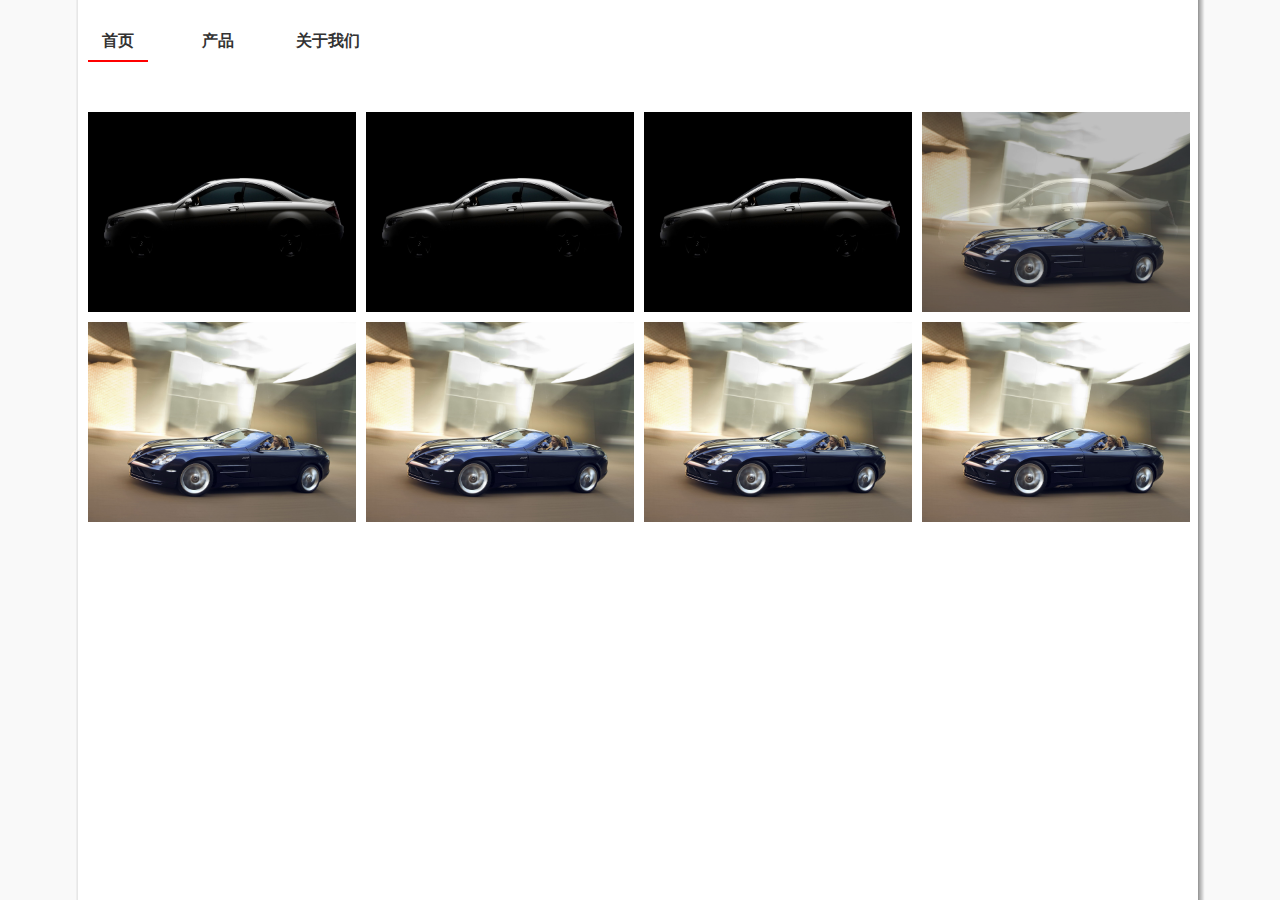
==== index.html @ 78e40638 "second" ====
<!doctype html>
<html>
<head>
  <meta charset="utf-8">
  <title>测试动画</title>
  <link type="text/css" rel="stylesheet" href="css/global.css" />
  <link type="text/css" rel="stylesheet" href="css/layout.css" />
  <link type="text/css" rel="stylesheet" href="css/index.css" />
  <script type="text/javascript" src="js/jquery.js"></script>
  <script type="text/javascript" src="js/motor.js"></script>
</head>
<body>
  <div id="wrapper">
    <div id="navfirst">
      <ul id="menu" class="clearfix">
        <li id="i" class="active"><a href="index.html" title="首页">首页</a></li>
        <li id="p"><a href="product.html" title="产品">产品</a></li>
        <li id="a"><a href="about.html" title="关于我们">关于我们</a></li>
      </ul>
    </div>
    <div class="content clearfix">
      <div class="item">
        <a target="_blank" href="">
          <img class="old" src="image/1.jpg" />
          <img class="new" src="image/2.jpg" />
        </a>
      </div>
      <div class="item">
        <a target="_blank" href="">
          <img class="old" src="image/1.jpg" />
          <img class="new" src="image/2.jpg" />
        </a>
      </div>
      <div class="item">
        <a target="_blank" href="">
          <img class="old" src="image/1.jpg" />
          <img class="new" src="image/2.jpg" />
        </a>
      </div>
      <div class="item">
        <a target="_blank" href="">
          <img class="old" src="image/1.jpg" />
          <img class="new" src="image/2.jpg" />
        </a>
      </div>
      <div class="item">
        <a target="_blank" href="">
          <img class="old" src="image/1.jpg" />
          <img class="new" src="image/2.jpg" />
        </a>
      </div>
      <div class="item">
        <a target="_blank" href="">
          <img class="old" src="image/1.jpg" />
          <img class="new" src="image/2.jpg" />
        </a>
      </div>
      <div class="item">
        <a target="_blank" href="">
          <img class="old" src="image/1.jpg" />
          <img class="new" src="image/2.jpg" />
        </a>
      </div>
      <div class="item">
        <a target="_blank" href="">
          <img class="old" src="image/1.jpg" />
          <img class="new" src="image/2.jpg" />
        </a>
      </div>
  </div>
</body>
</html>
---- css/global.css ----
/*
 * HTML5 Boilerplate
 *
 * What follows is the result of much research on cross-browser styling.
 * Credit left inline and big thanks to Nicolas Gallagher, Jonathan Neal,
 * Kroc Camen, and the H5BP dev community and team.
 *
 * Detailed information about this CSS: h5bp.com/css
 *
 * ==|== normalize ==========================================================
 */

.right{
    float:right;
}
.left{
    float:left;
}
.clearfix:before,.clearfix:after {
    content: "";
    display:block;
    height:0px;
    overflow:hidden;
    width:0px;
}
.clearfix:after {
    clear:both;
}
.clearfix {
    zoom:1;
}

.clear{
    clear:both;
}

/* =============================================================================
   HTML5 display definitions
   ========================================================================== */

article,
aside,
details,
figcaption,
figure,
footer,
header,
hgroup,
nav,
section,
summary {
    display: block;
}

audio,
canvas,
video {
    display: inline-block;
    *display: inline;
    *zoom: 1;
}

audio:not([controls]) {
    display: none;
}

[hidden] {
    display: none;
}


/* =============================================================================
   Base
   ========================================================================== */

/*
 * 1. Correct text resizing oddly in IE6/7 when body font-size is set using em units
 * 2. Prevent iOS text size adjust on device orientation change, without disabling user zoom: h5bp.com/g
 */

html {
    font-size: 100%;
    -webkit-text-size-adjust: 100%;
    -ms-text-size-adjust: 100%;
}

html,
button,
input,
select,
textarea {
    font: 14px/1.5 "\5FAE\8F6F\96C5\9ED1",sans-serif,Arial,"\5b8b\4f53",sans-serif;
    color: #222;
}

body {
    margin: 0;
    font-size: 1em;
    line-height: 1.4;
    font-family: Arial,Tahoma,Helvetica,"Microsoft Yahei","微软雅黑",STHeiti,"宋体";
}

/*
 * Remove text-shadow in selection highlight: h5bp.com/i
 * These selection declarations have to be separate.
 * Customize the background color to match your design.
 */

::-moz-selection {
    background: #b3d4fc;
    text-shadow: none;
}

::selection {
    background: #b3d4fc;
    text-shadow: none;
}


/* =============================================================================
   Links
   ========================================================================== */
a {
    cursor:pointer;
    text-decoration: none;
}

a:visited {
}

a:focus {
    outline: thin dotted;
}

/*
 * Improve readability when focused and hovered in all browsers: h5bp.com/h
 */

a:hover,
a:active {
    outline: 0;
}


/* =============================================================================
   Typography
   ========================================================================== */

abbr[title] {
    border-bottom: 1px dotted;
}

b,
strong {
    font-weight: bold;
}

blockquote {
    margin: 1em 40px;
}

dfn {
    font-style: italic;
}

hr {
    display: block;
    height: 1px;
    border: 0;
    border-top: 1px solid #ccc;
    margin: 1em 0;
    padding: 0;
}

ins {
    background: #ff9;
    color: #000;
    text-decoration: none;
}

mark {
    background: #ff0;
    color: #000;
    font-style: italic;
    font-weight: bold;
}

/*
 * Redeclare monospace font family: h5bp.com/j
 */

pre,
code,
kbd,
samp {
    font-family: monospace, serif;
    _font-family: 'courier new', monospace;
    font-size: 1em;
}

/*
 * Improve readability of pre-formatted text
 */

pre {
    white-space: pre;
    white-space: pre-wrap;
    word-wrap: break-word;
}

q {
    quotes: none;
}

q:before,
q:after {
    content: "";
    content: none;
}

small {
    font-size: 85%;
}

/*
 * Position subscript and superscript content without affecting line-height: h5bp.com/k
 */

sub,
sup {
    font-size: 75%;
    line-height: 0;
    position: relative;
    vertical-align: baseline;
}

sup {
    top: -0.5em;
}

sub {
    bottom: -0.25em;
}


/* =============================================================================
   Lists
   ========================================================================== */

ul,
ol {
    list-style:none;
    padding:0px;
    margin:0px;
}

dd {
    margin: 0 0 0 40px;
}

nav ul,
nav ol {
    list-style: none;
    list-style-image: none;
    margin: 0;
    padding: 0;
}


/* =============================================================================
   Embedded content
   ========================================================================== */

/*
 * 1. Improve image quality when scaled in IE7: h5bp.com/d
 * 2. Remove the gap between images and borders on image containers: h5bp.com/i/440
 */

img {
    border: 0;
    vertical-align: middle;
    -ms-interpolation-mode: bicubic;
}

/*
 * Correct overflow not hidden in IE9
 */

svg:not(:root) {
    overflow: hidden;
}


/* =============================================================================
   Figures
   ========================================================================== */

figure {
    margin: 0;
}


/* =============================================================================
   Forms
   ========================================================================== */

form {
    margin: 0;
}

fieldset {
    border: 0;
    margin: 0;
    padding: 0;
}

/*
 * Indicate that 'label' will shift focus to the associated form element
 */

label {
    cursor: pointer;
}

/*
 * 1. Correct color not inheriting in IE6/7/8/9
 * 2. Correct alignment displayed oddly in IE6/7
 */

legend {
    border: 0;
    padding: 0;
    white-space: normal;
    *margin-left: -7px;
}

/*
 * 1. Correct font-size not inheriting in all browsers
 * 2. Remove margins in FF3/4 S5 Chrome
 * 3. Define consistent vertical alignment display in all browsers
 */

button,
input,
select,
textarea {
    margin: 0;
    vertical-align: middle;
    outline: none;
}

/*
 * 1. Define line-height as normal to match FF3/4 (set using !important in the UA stylesheet)
 */

button,
input {
    line-height: normal;
}

/*
 * 1. Display hand cursor for clickable form elements
 * 2. Allow styling of clickable form elements in iOS
 * 3. Correct inner spacing displayed oddly in IE7 (doesn't effect IE6)
 */

button,
input[type="button"],
input[type="reset"],
input[type="submit"] {
    cursor: pointer;
    -webkit-appearance: button;
    *overflow: visible;
}

/*
 * Re-set default cursor for disabled elements
 */

button[disabled],
input[disabled] {
    cursor: default;
}

/*
 * Consistent box sizing and appearance
 */

input[type="checkbox"],
input[type="radio"] {
    box-sizing: border-box;
    padding: 0;
    *width: 13px;
    *height: 13px;
}

input[type="search"] {
    -webkit-appearance: textfield;
    -moz-box-sizing: content-box;
    -webkit-box-sizing: content-box;
    box-sizing: content-box;
}

input[type="search"]::-webkit-search-decoration,
input[type="search"]::-webkit-search-cancel-button {
    -webkit-appearance: none;
}

/*
 * Remove inner padding and border in FF3/4: h5bp.com/l
 */

button::-moz-focus-inner,
input::-moz-focus-inner {
    border: 0;
    padding: 0;
    outline:0;
}
input:focus,textarea:focus{
  outline: none;
}

/*
 * 1. Remove default vertical scrollbar in IE6/7/8/9
 * 2. Allow only vertical resizing
 */

textarea {
    overflow: auto;
    vertical-align: top;
    resize: vertical;
}


/* =============================================================================
   Tables
   ========================================================================== */

table {
    border-collapse: collapse;
    border-spacing: 0;
}

td {
    vertical-align: top;
}


/* =============================================================================
   Chrome Frame Prompt
   ========================================================================== */

.chromeframe {
    margin: 0.2em 0;
    background: #ccc;
    color: #000;
    padding: 0.2em 0;
}


/* ==|== primary styles =====================================================
   Author:
   ========================================================================== */
















/* ==|== media queries ======================================================
   EXAMPLE Media Query for Responsive Design.
   This example overrides the primary ('mobile first') styles
   Modify as content requires.
   ========================================================================== */

@media only screen and (min-width: 35em) {
    /* Style adjustments for viewports that meet the condition */
}



/* ==|== non-semantic helper classes ========================================
   Please define your styles before this section.
   ========================================================================== */

/*
 * Image replacement
 */

.ir {
    border: 0;
    font: 0/0 a;
    text-shadow: none;
    color: transparent;
    background-color: transparent;
}

/*
 * Hide from both screenreaders and browsers: h5bp.com/u
 */

.hidden {
    display: none !important;
    visibility: hidden;
}

/*
 * Hide only visually, but have it available for screenreaders: h5bp.com/v
 */

.visuallyhidden {
    border: 0;
    clip: rect(0 0 0 0);
    height: 1px;
    margin: -1px;
    overflow: hidden;
    padding: 0;
    position: absolute;
    width: 1px;
}

/*
 * Extends the .visuallyhidden class to allow the element to be focusable
 * when navigated to via the keyboard: h5bp.com/p
 */

.visuallyhidden.focusable:active,
.visuallyhidden.focusable:focus {
    clip: auto;
    height: auto;
    margin: 0;
    overflow: visible;
    position: static;
    width: auto;
}

/*
 * Hide visually and from screenreaders, but maintain layout
 */

.invisible {
    visibility: hidden;
}



/* ==|== print styles =======================================================
   Print styles.
   Inlined to avoid required HTTP connection: h5bp.com/r
   ========================================================================== */

@media print {
    * {
        background: transparent !important;
        color: #000 !important; /* Black prints faster: h5bp.com/s */
        box-shadow:none !important;
        text-shadow: none !important;
    }
    a[href]:after {
        content: " (" attr(href) ")";
    }

    abbr[title]:after {
        content: " (" attr(title) ")";
    }

    /*
     * Don't show links for images, or javascript/internal links
     */

    .ir a:after,
    a[href^="javascript:"]:after,
    a[href^="#"]:after {
        content: "";
    }

    pre,
    blockquote {
        border: 1px solid #999;
        page-break-inside: avoid;
    }

    thead {
        display: table-header-group; /* h5bp.com/t */
    }

    tr,
    img {
        page-break-inside: avoid;
    }

    img {
        max-width: 100% !important;
    }

    @page {
        margin: 0.5cm;
    }

    p,
    h2,
    h3 {
        orphans: 3;
        widows: 3;
    }

    h2,
    h3 {
        page-break-after: avoid;
    }
}
::-webkit-scrollbar{
    width:8px;
    height:8px;
}
::-webkit-scrollbar-thumb{
    background-color: #aaa;
}
::-webkit-scrollbar-thumb:hover{
    background-color: #ccc;
}
::-webkit-input-placeholder {
     color:#ccc; 
 }
input:-moz-placeholder {
    color:#ccc !important;
}
html, body {
    font-size: 12px;
    line-height: 1.33;
    margin:0;
}
---- css/layout.css ----
body{
    text-align: center;
    margin: 0;
    padding: 0;
    border: 0;
    background: #f9f9f9 url(../image/holder.gif) top center repeat-y;
}
div#wrapper {
    margin: 0 auto;
    padding: 0;
    border: 0;
    width: 1129px;
    text-align: left;
}
div#navfirst {
    width: 1100px;
    margin: 0 0 0 12px;
    padding: 0;
    border: 0;
    background: #fff;
}
div#navfirst ul#menu {
    width: 1100px;
    margin: 0;
    padding: 0;
}
div#navfirst ul#menu li {
    float: left;
    margin: 30px 40px 0px 0px;
    color: #333;
    font-size: 16px;
    font-weight: bold;
}
ul#menu li, ul#menu a {
    display: block;
    color: #333;
    height: 30px;
    text-align: center;
}
#i, #i a{
    width: 60px;
}
#p, #p a{
    width: 60px;
}
#a, #a a{
    width: 80px;
}
ul#menu li.active, ul#menu a:hover{
    border-bottom: red 2px solid;
}
.content{
    width: 1117px;
    margin: 0 0 0 12px;
}
---- css/index.css ----
.content{
    margin-top: 40px;
}
.item{
    float: left;
    width: 268px;
    height: 200px;
    margin-right: 10px;
    margin-top: 10px;
    position: relative;
}
.item img{
    width: 268px;
    height: 200px;
    position: absolute;
    top: 0px;
}
.item .new{
    display: none;
}
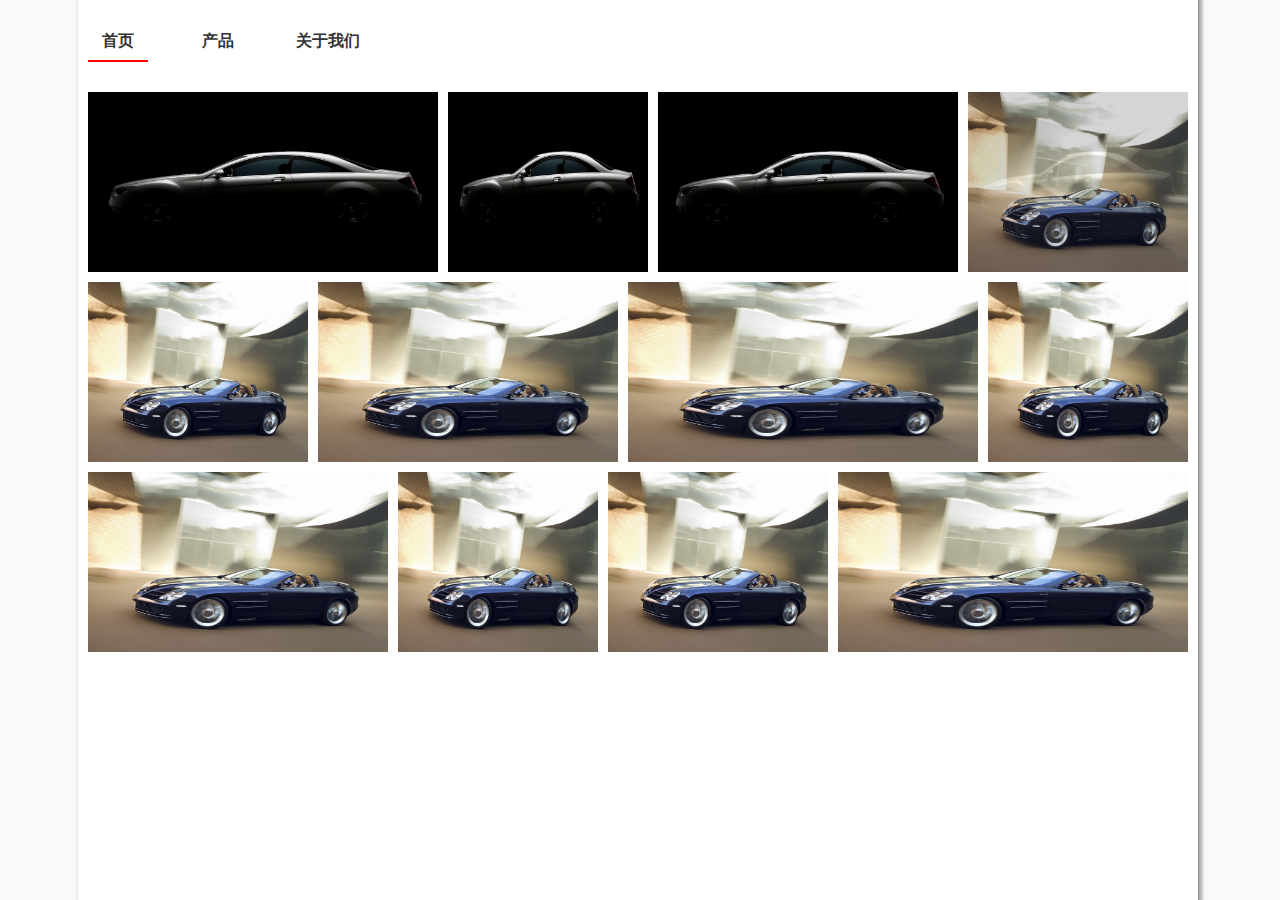
==== commit e654dd0d: "commit" ====
--- a/index.html
+++ b/index.html
@@ -19,52 +19,76 @@
       </ul>
     </div>
     <div class="content clearfix">
-      <div class="item">
+      <div class="item w350">
         <a target="_blank" href="">
-          <img class="old" src="image/1.jpg" />
-          <img class="new" src="image/2.jpg" />
+          <img class="old w350" src="image/1.jpg" />
+          <img class="new w350" src="image/2.jpg" />
         </a>
       </div>
-      <div class="item">
+      <div class="item w200">
         <a target="_blank" href="">
-          <img class="old" src="image/1.jpg" />
-          <img class="new" src="image/2.jpg" />
+          <img class="old w200" src="image/1.jpg" />
+          <img class="new w200" src="image/2.jpg" />
         </a>
       </div>
-      <div class="item">
+      <div class="item w300">
         <a target="_blank" href="">
-          <img class="old" src="image/1.jpg" />
-          <img class="new" src="image/2.jpg" />
+          <img class="old w300" src="image/1.jpg" />
+          <img class="new w300" src="image/2.jpg" />
         </a>
       </div>
-      <div class="item">
+      <div class="item w220">
         <a target="_blank" href="">
-          <img class="old" src="image/1.jpg" />
-          <img class="new" src="image/2.jpg" />
+          <img class="old w220" src="image/1.jpg" />
+          <img class="new w220" src="image/2.jpg" />
         </a>
       </div>
-      <div class="item">
+      <div class="item w220">
         <a target="_blank" href="">
-          <img class="old" src="image/1.jpg" />
-          <img class="new" src="image/2.jpg" />
+          <img class="old w220" src="image/1.jpg" />
+          <img class="new w220" src="image/2.jpg" />
         </a>
       </div>
-      <div class="item">
+      <div class="item w300">
         <a target="_blank" href="">
-          <img class="old" src="image/1.jpg" />
-          <img class="new" src="image/2.jpg" />
+          <img class="old w300" src="image/1.jpg" />
+          <img class="new w300" src="image/2.jpg" />
         </a>
       </div>
-      <div class="item">
+      <div class="item w350">
         <a target="_blank" href="">
-          <img class="old" src="image/1.jpg" />
-          <img class="new" src="image/2.jpg" />
+          <img class="old w350" src="image/1.jpg" />
+          <img class="new w350" src="image/2.jpg" />
         </a>
       </div>
-      <div class="item">
+      <div class="item w200">
         <a target="_blank" href="">
-          <img class="old" src="image/1.jpg" />
-          <img class="new" src="image/2.jpg" />
+          <img class="old w200" src="image/1.jpg" />
+          <img class="new w200" src="image/2.jpg" />
+        </a>
+      </div>
+      <div class="item w300">
+        <a target="_blank" href="">
+          <img class="old w300" src="image/1.jpg" />
+          <img class="new w300" src="image/2.jpg" />
+        </a>
+      </div>
+      <div class="item w200">
+        <a target="_blank" href="">
+          <img class="old w200" src="image/1.jpg" />
+          <img class="new w200" src="image/2.jpg" />
+        </a>
+      </div>
+      <div class="item w220">
+        <a target="_blank" href="">
+          <img class="old w220" src="image/1.jpg" />
+          <img class="new w220" src="image/2.jpg" />
+        </a>
+      </div>
+      <div class="item w350">
+        <a target="_blank" href="">
+          <img class="old w350" src="image/1.jpg" />
+          <img class="new w350" src="image/2.jpg" />
         </a>
       </div>
   </div>
--- a/css/layout.css
+++ b/css/layout.css
@@ -52,4 +52,16 @@
 .content{
     width: 1117px;
     margin: 0 0 0 12px;
+}
+.w350{
+    width:350px;
+}
+.w300{
+    width: 300px;
+}
+.w220{
+    width: 220px;
+}
+.w200{
+    width: 200px;
 }--- a/css/index.css
+++ b/css/index.css
@@ -1,17 +1,16 @@
 .content{
-    margin-top: 40px;
+    margin-top: 20px;
+    margin-bottom: 30px;
 }
 .item{
     float: left;
-    width: 268px;
-    height: 200px;
+    height: 180px;
     margin-right: 10px;
     margin-top: 10px;
     position: relative;
 }
 .item img{
-    width: 268px;
-    height: 200px;
+    height: 180px;
     position: absolute;
     top: 0px;
 }
